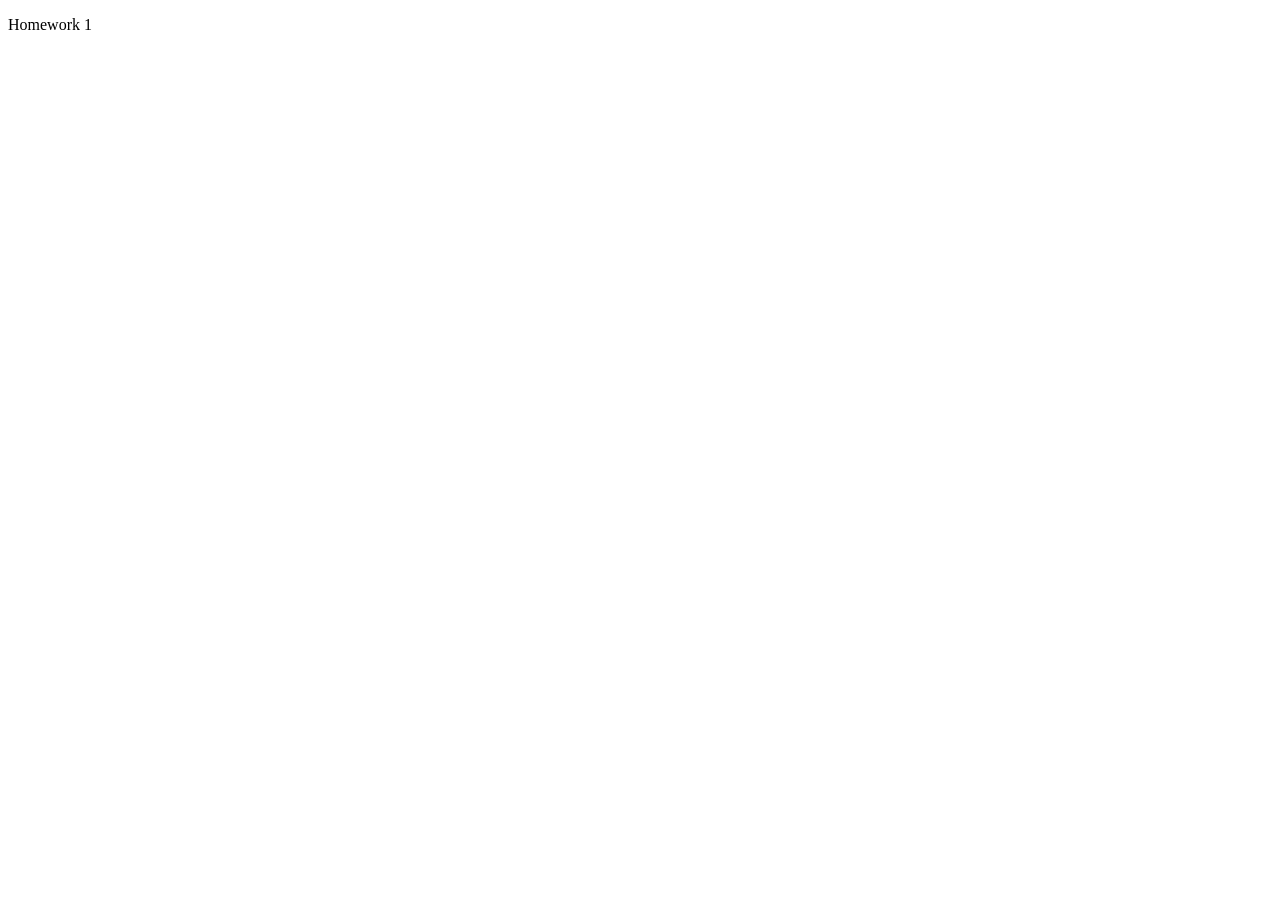
==== index.html @ b7b87553 "homework 1" ====
<!DOCTYPE html>
<html lang="en">
<head>
    <meta charset="UTF-8">
    <meta name="viewport" content="width=device-width, initial-scale=1.0">
    <title>Document</title>
    <script defer src='script.js'></script>
</head>
<body>
    <p>Homework 1</p>
</body>
</html>
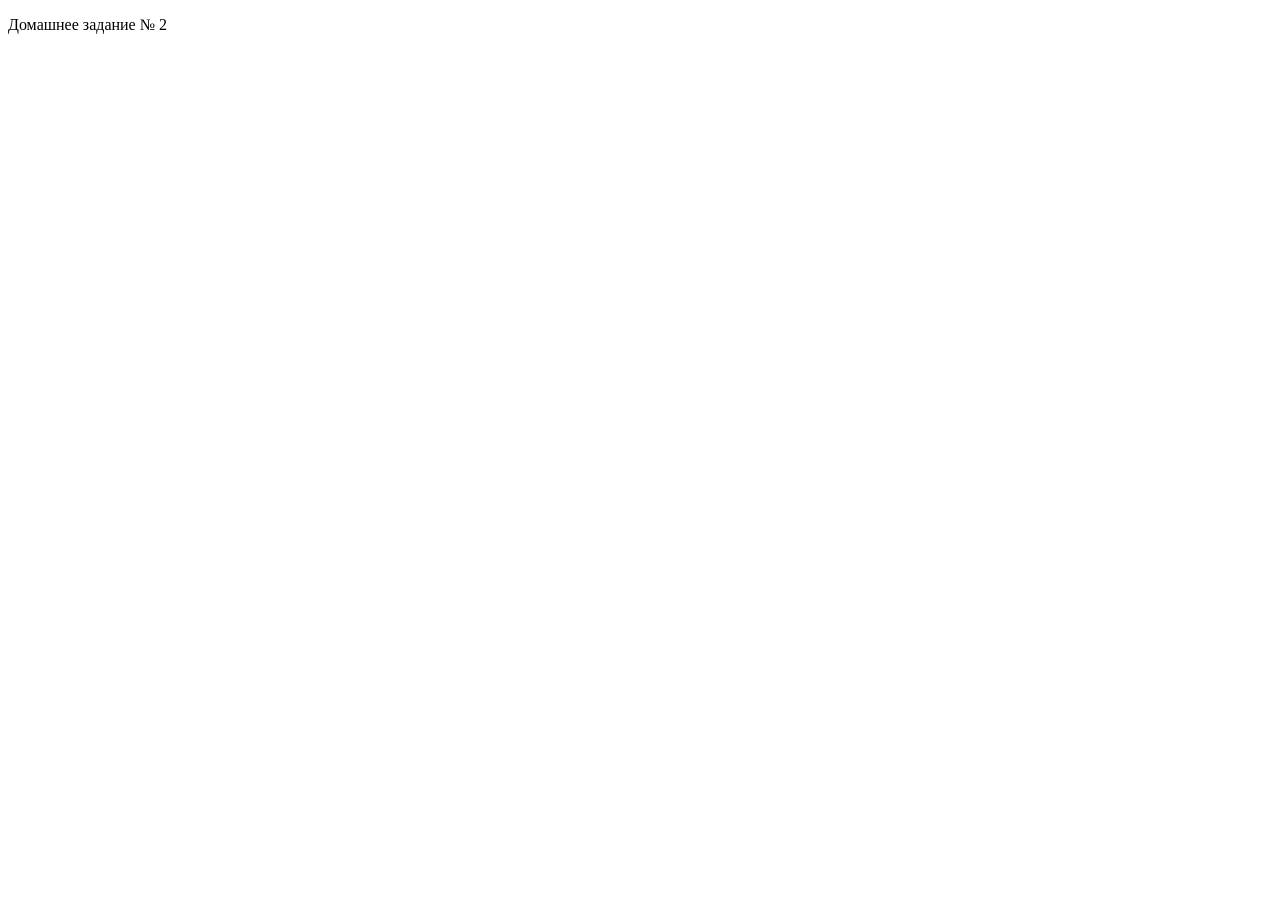
==== commit 22c6a633: "homework2" ====
--- a/index.html
+++ b/index.html
@@ -4,9 +4,9 @@
     <meta charset="UTF-8">
     <meta name="viewport" content="width=device-width, initial-scale=1.0">
     <title>Document</title>
-    <script defer src='script.js'></script>
+    <script type="text/javascript" src='script.js'></script>
 </head>
 <body>
-    <p>Homework 1</p>
+    <p>Домашнее задание № 2</p>
 </body>
 </html>
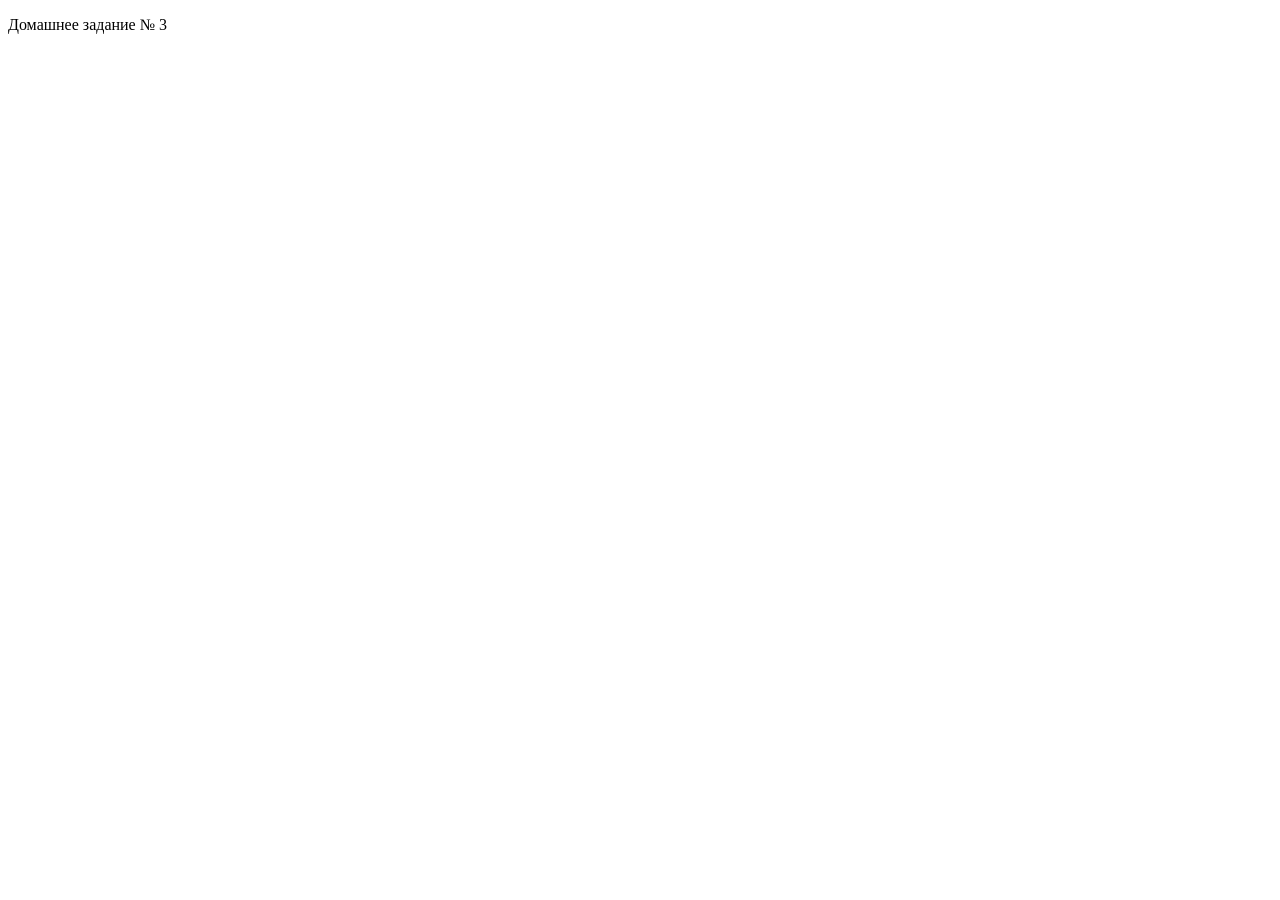
==== commit 559c1e3a: "homework 3" ====
--- a/index.html
+++ b/index.html
@@ -1,12 +1,15 @@
 <!DOCTYPE html>
 <html lang="en">
+
 <head>
     <meta charset="UTF-8">
     <meta name="viewport" content="width=device-width, initial-scale=1.0">
     <title>Document</title>
-    <script type="text/javascript" src='script.js'></script>
+    <script defer src='script.js'></script>
 </head>
+
 <body>
-    <p>Домашнее задание № 2</p>
+    <p>Домашнее задание № 3</p>
 </body>
+
 </html>
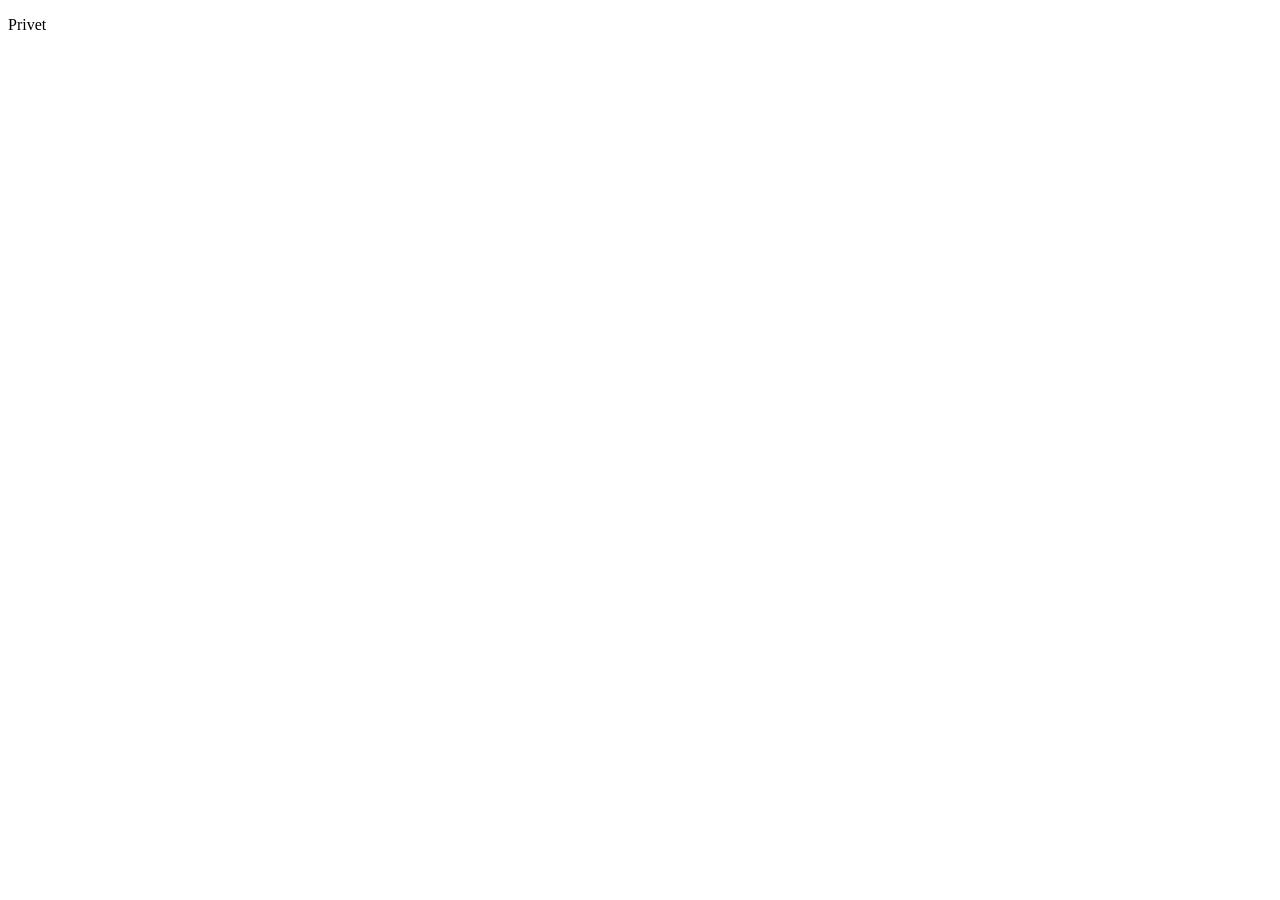
==== commit d44ec84d: "homework 4" ====
--- a/index.html
+++ b/index.html
@@ -1,15 +1,12 @@
 <!DOCTYPE html>
 <html lang="en">
-
 <head>
     <meta charset="UTF-8">
     <meta name="viewport" content="width=device-width, initial-scale=1.0">
     <title>Document</title>
     <script defer src='script.js'></script>
 </head>
-
 <body>
-    <p>Домашнее задание № 3</p>
+    <p>Privet</p>
 </body>
-
 </html>
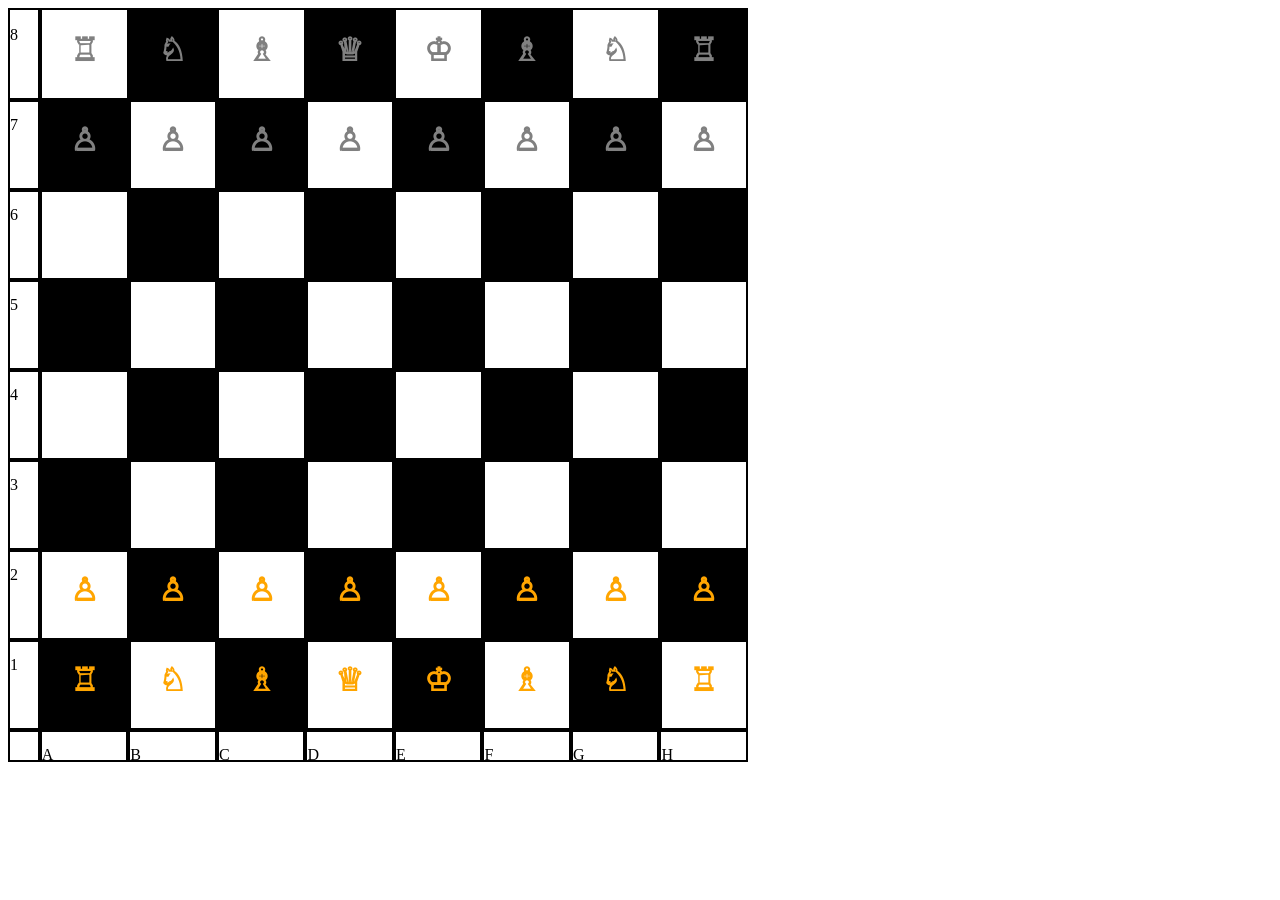
==== commit 067220b3: "homework 5" ====
--- a/index.html
+++ b/index.html
@@ -4,9 +4,8 @@
     <meta charset="UTF-8">
     <meta name="viewport" content="width=device-width, initial-scale=1.0">
     <title>Document</title>
-    <script defer src='script.js'></script>
 </head>
 <body>
-    <p>Privet</p>
+    <script type="text/javascript" src='script.js'></script>
 </body>
 </html>
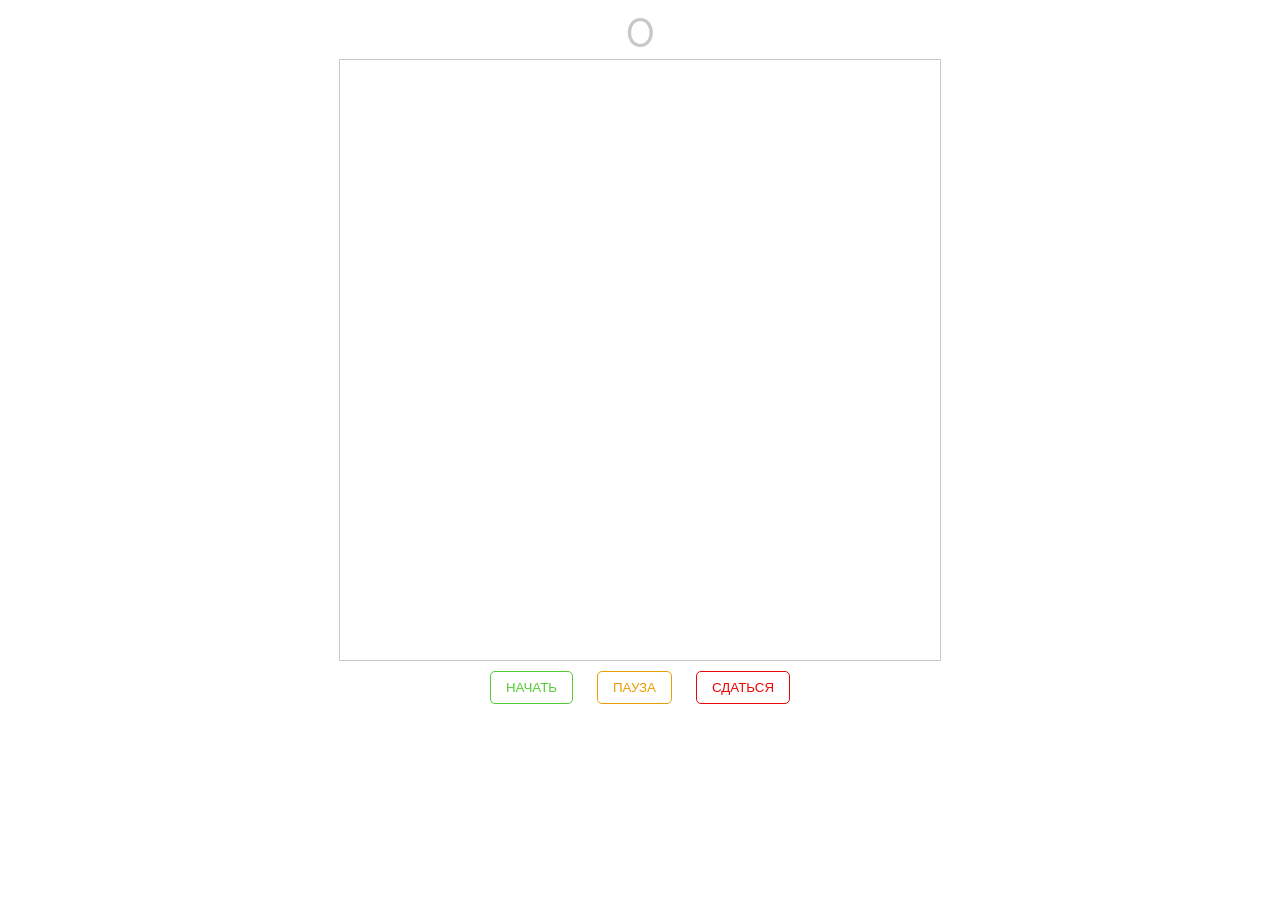
==== commit 3776604b: "homework7" ====
--- a/index.html
+++ b/index.html
@@ -1,11 +1,27 @@
 <!DOCTYPE html>
 <html lang="en">
+
 <head>
     <meta charset="UTF-8">
-    <meta name="viewport" content="width=device-width, initial-scale=1.0">
-    <title>Document</title>
+    <title>Урок 7 • Практикум</title>
+    <link rel="preconnect" href="https://fonts.gstatic.com">
+    <link href="https://fonts.googleapis.com/css2?family=Raleway&display=swap" rel="stylesheet">
+    <link rel="stylesheet" type="text/css" href="styles.css">
+    <script type="text/javascript" src="script.js"></script>
 </head>
+
 <body>
-    <script type="text/javascript" src='script.js'></script>
+    <div id="game" class="game">
+        <div id="score" class="score">
+            <span id="score-value" class="value">0</span>
+        </div>
+        <div id="board" class="board"></div>
+        <div id="buttons" class="buttons">
+            <button id="button-start" class="start" type="button">Начать</button>
+            <button id="button-pause" class="pause" type="button">Пауза</button>
+            <button id="button-stop" class="stop" type="button">Сдаться</button>
+        </div>
+    </div>
 </body>
+
 </html>
--- a/styles.css
+++ b/styles.css
@@ -0,0 +1,119 @@
+html,
+body {
+    font-family: 'Raleway', sans-serif;
+    height: 100%;
+    margin: 0;
+}
+
+.game {
+    display: flex;
+    flex-flow: column nowrap;
+    align-items: center;
+    height: 100%;
+}
+
+.score {
+    font-size: 50px;
+    color: rgb(200, 200, 200);
+}
+
+.game.started .score {
+    color: rgb(82, 205, 50);
+}
+
+.game.paused .score {
+    color: rgb(233, 158, 6);
+}
+
+.game.stopped .score {
+    color: rgb(233, 6, 6);
+}
+
+.board {
+    display: grid;
+    grid-template-rows: repeat(20, 1fr);
+    grid-template-columns: repeat(20, 1fr);
+    height: 600px;
+    width: 600px;
+    border: rgb(200, 200, 200) 1px solid;
+}
+
+.board .cell {
+    border: rgb(247 247 247) 1px solid;
+}
+
+.board .cell.snake {
+    background-color: rgb(40, 98, 22);
+}
+
+.board .cell.food {
+    background-color: rgb(98, 22, 22);
+}
+
+.game.started .board {
+    border-color: rgb(82, 205, 50);
+}
+
+.game.paused .board {
+    border-color: rgb(233, 158, 6);
+}
+
+.game.stopped .board {
+    border-color: rgb(233, 6, 6);
+}
+
+.buttons button {
+    background-color: transparent;
+    margin: 10px;
+    line-height: 31px;
+    text-transform: uppercase;
+    cursor: pointer;
+    border-radius: 5px;
+    padding: 0 15px;
+    border: rgb(200, 200, 200) 1px solid;
+}
+
+.buttons button.start {
+    border-color: rgb(82, 205, 50);
+    color: rgb(82, 205, 50);
+}
+
+.buttons button.start:hover {
+    border-color: rgba(82, 205, 50, 0.5);
+    color: rgba(82, 205, 50, 0.5);
+}
+
+.buttons button.start:active {
+    border-color: rgba(82, 205, 50, 0.8);
+    color: rgba(82, 205, 50, 0.8);
+}
+
+.buttons button.pause {
+    border-color: rgb(233, 158, 6);
+    color: rgb(233, 158, 6);
+}
+
+.buttons button.pause:hover {
+    border-color: rgba(233, 158, 6, 0.5);
+    color: rgba(233, 158, 6, 0.5);
+}
+
+.buttons button.pause:active {
+    border-color: rgba(233, 158, 6, 0.8);
+    color: rgba(233, 158, 6, 0.8);
+}
+
+.buttons button.stop {
+    border-color: rgb(233, 6, 6);
+    color: rgb(233, 6, 6);
+}
+
+.buttons button.stop:hover {
+    border-color: rgba(233, 6, 6, 0.5);
+    color: rgba(233, 6, 6, 0.5);
+}
+
+.buttons button.stop:active {
+    border-color: rgba(233, 6, 6, 0.8);
+    color: rgba(233, 6, 6, 0.8);
+}
